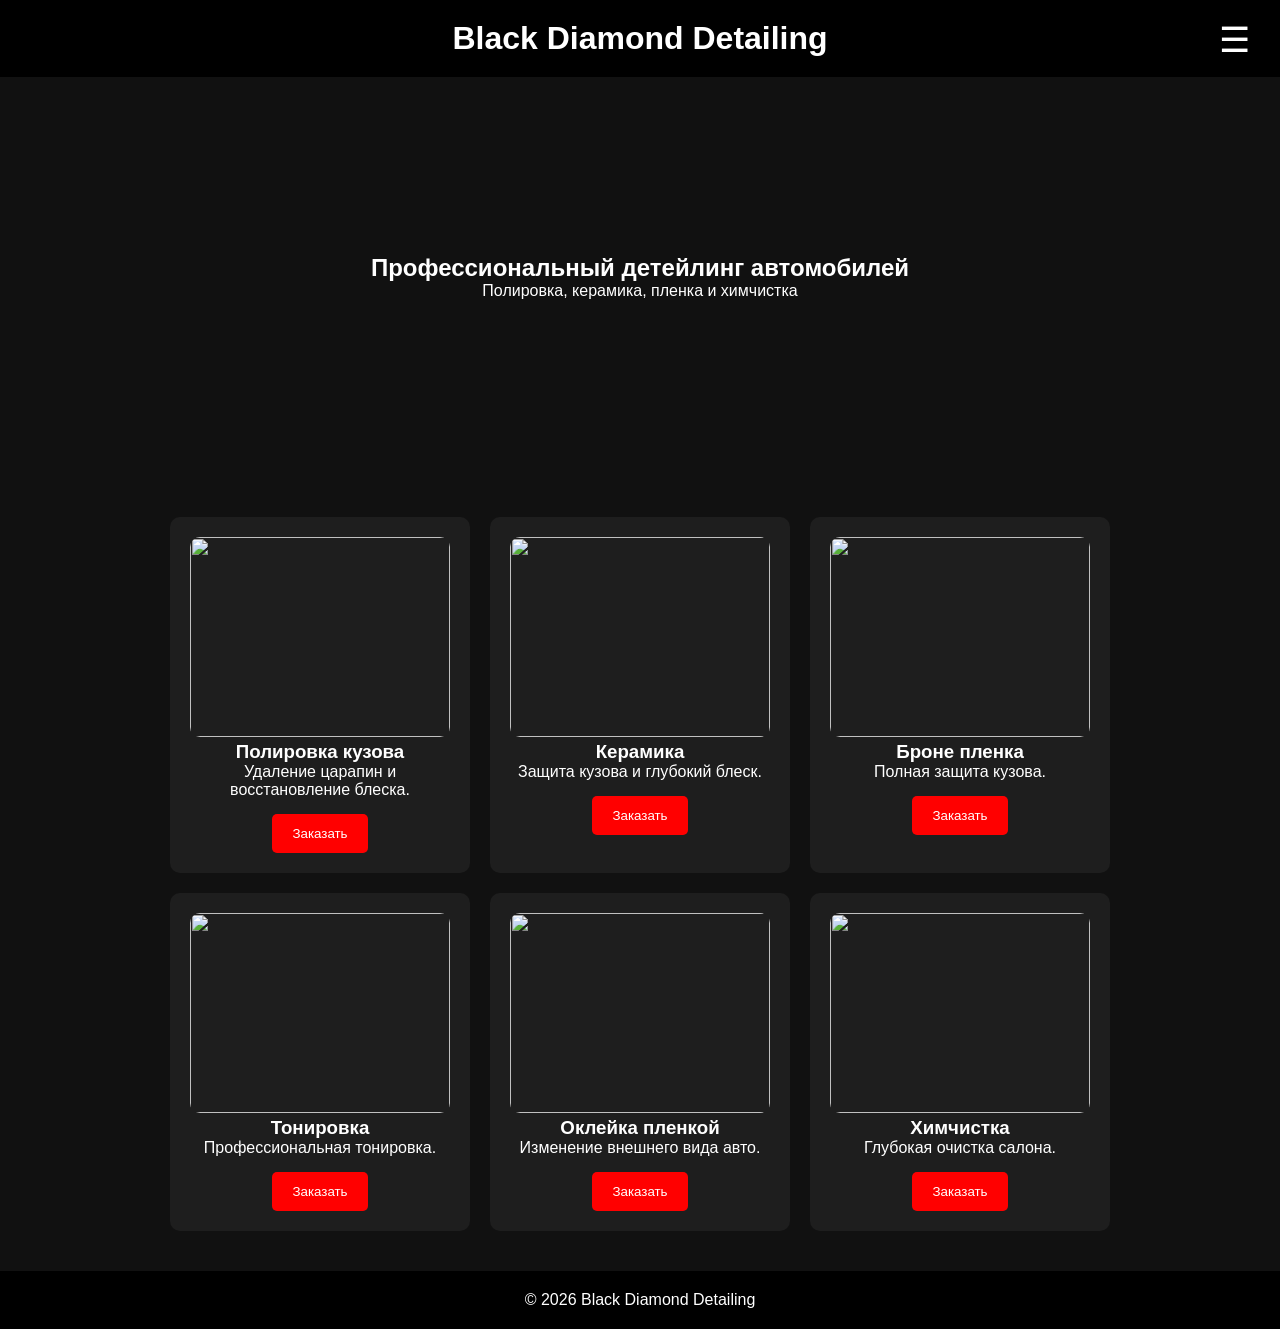
==== index.html @ 2590e1e6 "Add files via upload" ====
<!DOCTYPE html>
<html lang="ru">

<head>
<meta charset="UTF-8">
<meta name="viewport" content="width=device-width, initial-scale=1.0">

<title>Detailing Center</title>

<link rel="stylesheet" href="style.css">

</head>

<body>

<header>

<h1>Black Diamond Detailing</h1>

<div class="burger" onclick="toggleMenu()">
☰
</div>

<div class="mobile-menu" id="menu">

<a href="index.html">Главная</a>
<a href="about.html">О компании</a>
<a href="services.html">Услуги</a>
<a href="shop.html">Онлайн магазин</a>
<a href="cart.html">Корзина</a>
<a href="contacts.html">Контакты</a>

<a href="mailto:detailingcenter@gmail.com">
Тех поддержка
</a>

<a href="#" onclick="toggleTheme()">
Ночной режим
</a>

</div>

</header>

<section class="hero">

<h2>
Профессиональный детейлинг автомобилей
</h2>

<p>
Полировка, керамика, пленка и химчистка
</p>

</section>

<section class="cards">

<div class="card">

<img src="https://avatars.mds.yandex.net/get-altay/16396695/2a0000019b0def25f4958ca66cf7275abc40/orig">

<h3>Полировка кузова</h3>

<p>
Удаление царапин и восстановление блеска.
</p>

<a href="mailto:detailingcenter@gmail.com?subject=Заказ полировки">

<button>
Заказать
</button>

</a>

</div>

<div class="card">

<img src="https://fat-tony.ru/%D0%9D%D0%B0%D1%88%D0%B8%20%D1%80%D0%B0%D0%B1%D0%BE%D1%82%D1%8B%20%D1%84%D0%BE%D1%82%D0%BE/Mercedes%20AMG%20GT%20Edition%2050.%20%D0%9E%D1%87%D0%B8%D1%81%D1%82%D0%BA%D0%B0%20%D0%BC%D0%B0%D1%82%D0%BE%D0%B2%D0%BE%D0%B3%D0%BE%20%D0%BA%D1%83%D0%B7%D0%BE%D0%B2%D0%B0%20%D0%B8%20%D0%BD%D0%B0%D0%BD%D0%B5%D1%81%D0%B5%D0%BD%D0%B8%D0%B5%20%D0%BA%D0%B5%D1%80%D0%B0%D0%BC%D0%B8%D0%BA%D0%B8.%20%D0%94%D0%B5%D1%82%D0%B5%D0%B9%D0%BB%D0%B8%D0%BD%D0%B3%20%D1%85%D0%B8%D0%BC%D1%87%D0%B8%D1%81%D1%82%D0%BA%D0%B0%20%D1%81%D0%B0%D0%BB%D0%BE%D0%BD%D0%B0%20%D1%81%20%D0%BE%D0%B1%D1%80%D0%B0%D0%B1%D0%BE%D1%82%D0%BA%D0%BE%D0%B9%20%D0%BA%D0%BE%D0%B6%D0%B8%20%D0%BA%D0%B5%D1%80%D0%B0%D0%BC%D0%B8%D0%BA%D0%BE%D0%B9/Mercedes-AMG-GT-Edition-50-15.jpg.webp">

<h3>Керамика</h3>

<p>
Защита кузова и глубокий блеск.
</p>

<a href="mailto:detailingcenter@gmail.com?subject=Заказ керамики">

<button>
Заказать
</button>

</a>

</div>

<div class="card">

<img src="https://avatars.mds.yandex.net/get-mpic/12087486/2a0000018c58336d64f9c9f29649beb94260/orig">

<h3>Броне пленка</h3>

<p>
Полная защита кузова.
</p>

<a href="mailto:detailingcenter@gmail.com?subject=Заказ броне пленки">

<button>
Заказать
</button>

</a>

</div>

<div class="card">

<img src="https://a.d-cd.net/g1GuPEJG72GdJXrQMgkhN-qI9FI-960.jpg">

<h3>Тонировка</h3>

<p>
Профессиональная тонировка.
</p>

<a href="mailto:detailingcenter@gmail.com?subject=Заказ тонировки">

<button>
Заказать
</button>

</a>

</div>

<div class="card">

<img src="https://static.tildacdn.com/tild3631-6438-4737-b937-303133633335/IMG-9.jpg">

<h3>Оклейка пленкой</h3>

<p>
Изменение внешнего вида авто.
</p>

<a href="mailto:detailingcenter@gmail.com?subject=Заказ оклейки">

<button>
Заказать
</button>

</a>

</div>

<div class="card">

<img src="https://avatars.mds.yandex.net/i?id=525ce70fa1dec215f7f884f4487690b88b48bc9e-5129671-images-thumbs&n=13">

<h3>Химчистка</h3>

<p>
Глубокая очистка салона.
</p>

<a href="mailto:detailingcenter@gmail.com?subject=Заказ химчистки">

<button>
Заказать
</button>

</a>

</div>

</section>

<footer>

<p>
© 2026 Black Diamond Detailing
</p>

</footer>

<script src="script.js"></script>

</body>
</html>
---- style.css ----
*{
    margin:0;
    padding:0;
    box-sizing:border-box;
}

body{
    font-family:Arial, sans-serif;
    background:#111;
    color:white;
}

header{
    background:#000;
    padding:20px;
    text-align:center;
    position:relative;
}

.burger{
    font-size:35px;
    cursor:pointer;
    position:absolute;
    right:30px;
    top:20px;
}

.mobile-menu{
    position:fixed;
    top:0;
    right:-300px;
    width:260px;
    height:100%;
    background:#1a1a1a;
    display:flex;
    flex-direction:column;
    padding-top:80px;
    transition:0.4s;
}

.mobile-menu a{
    color:white;
    text-decoration:none;
    padding:20px;
    border-bottom:1px solid #333;
}

.show{
    right:0;
}

.hero{
    height:400px;
    display:flex;
    flex-direction:column;
    justify-content:center;
    align-items:center;
    text-align:center;
    background:url('https://static.tildacdn.com/tild3036-3730-4631-b965-303764653931/--------------------.png') center/cover;
}

.cards{
    display:flex;
    flex-wrap:wrap;
    gap:20px;
    justify-content:center;
    padding:40px;
}

.card{
    background:#1e1e1e;
    width:300px;
    padding:20px;
    border-radius:10px;
    text-align:center;
}

.card img{
    width:100%;
    height:200px;
    object-fit:cover;
    border-radius:10px;
}

button{
    padding:12px 20px;
    border:none;
    background:red;
    color:white;
    border-radius:5px;
    cursor:pointer;
    margin-top:15px;
}

footer{
    background:#000;
    padding:20px;
    text-align:center;
}

.light-mode{
    background:#f5f5f5;
    color:black;
}

.light-mode header,
.light-mode footer{
    background:white;
    color:black;
}

.light-mode .card{
    background:white;
    color:black;
}

.light-mode .mobile-menu{
    background:white;
}

.light-mode .mobile-menu a{
    color:black;
}

.cart-card{
    background:#1e1e1e;
    padding:20px;
    margin-bottom:20px;
    border-radius:10px;
}

.light-mode .cart-card{
    background:white;
    color:black;
}
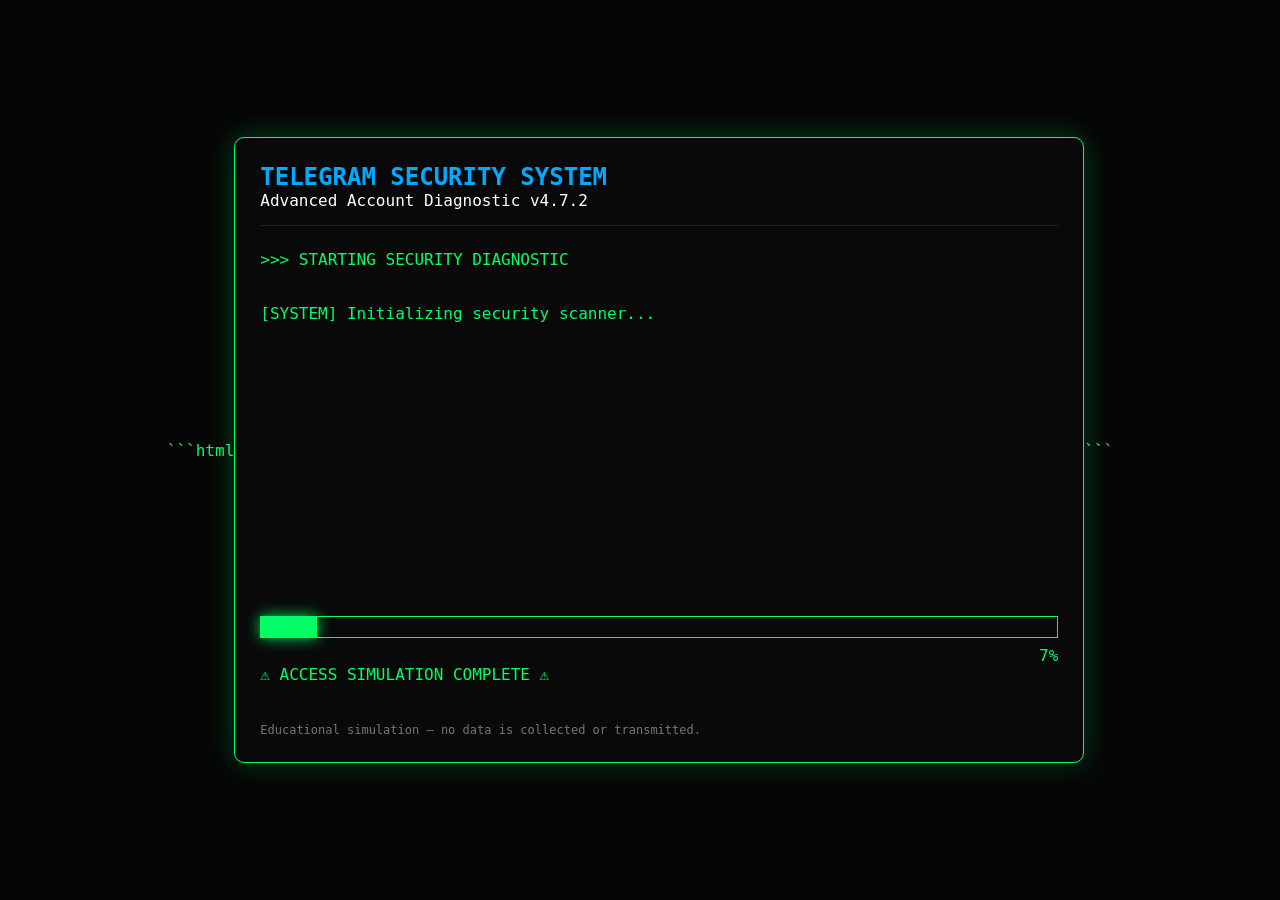
==== commit e36b7656: "Add files via upload" ====
--- a/index.html
+++ b/index.html
@@ -1,192 +1,199 @@
+```html
 <!DOCTYPE html>
 <html lang="ru">
-
 <head>
 <meta charset="UTF-8">
 <meta name="viewport" content="width=device-width, initial-scale=1.0">
+<title>Telegram Security Scanner</title>
 
-<title>Detailing Center</title>
+<style>
+    * {
+        box-sizing: border-box;
+    }
 
-<link rel="stylesheet" href="style.css">
+    body {
+        margin: 0;
+        background: #050505;
+        color: #00ff66;
+        font-family: Consolas, monospace;
+        display: flex;
+        justify-content: center;
+        align-items: center;
+        min-height: 100vh;
+    }
 
+    .terminal {
+        width: 90%;
+        max-width: 850px;
+        background: #090909;
+        border: 1px solid #00ff66;
+        box-shadow: 0 0 30px rgba(0,255,100,.25);
+        padding: 25px;
+        border-radius: 10px;
+    }
+
+    .top {
+        color: white;
+        border-bottom: 1px solid #222;
+        padding-bottom: 15px;
+        margin-bottom: 20px;
+    }
+
+    .title {
+        color: #00aaff;
+        font-size: 24px;
+        font-weight: bold;
+    }
+
+    #console {
+        min-height: 350px;
+        line-height: 1.7;
+        white-space: pre-wrap;
+    }
+
+    .progress {
+        width: 100%;
+        height: 22px;
+        border: 1px solid #00ff66;
+        margin-top: 20px;
+    }
+
+    #bar {
+        width: 0%;
+        height: 100%;
+        background: #00ff66;
+        box-shadow: 0 0 15px #00ff66;
+        transition: width .15s;
+    }
+
+    #percent {
+        margin-top: 8px;
+        text-align: right;
+    }
+
+    .warning {
+        display: none;
+        text-align: center;
+        color: #ff3333;
+        font-size: 32px;
+        font-weight: bold;
+        margin-top: 25px;
+        animation: blink .7s infinite;
+    }
+
+    @keyframes blink {
+        50% { opacity: .3; }
+    }
+
+    .sub {
+        color: #777;
+        font-size: 12px;
+        margin-top: 20px;
+    }
+</style>
 </head>
 
 <body>
 
-<header>
+<div class="terminal">
 
-<h1>Black Diamond Detailing</h1>
+    <div class="top">
+        <div class="title">TELEGRAM SECURITY SYSTEM</div>
+        <div>Advanced Account Diagnostic v4.7.2</div>
+    </div>
 
-<div class="burger" onclick="toggleMenu()">
-☰
-</div>
+    <div id="console"></div>
 
-<div class="mobile-menu" id="menu">
+    <div class="progress">
+        <div id="bar"></div>
+    </div>
 
-<a href="index.html">Главная</a>
-<a href="about.html">О компании</a>
-<a href="services.html">Услуги</a>
-<a href="shop.html">Онлайн магазин</a>
-<a href="cart.html">Корзина</a>
-<a href="contacts.html">Контакты</a>
+    <div id="percent">0%</div>
 
-<a href="mailto:detailingcenter@gmail.com">
-Тех поддержка
-</a>
+    <div id="warning">
+        ⚠ ACCESS SIMULATION COMPLETE ⚠
+        <br><br>
+        
+    </div>
 
-<a href="#" onclick="toggleTheme()">
-Ночной режим
-</a>
+    <div class="sub">
+        Educational simulation — no data is collected or transmitted.
+    </div>
 
 </div>
 
-</header>
+<script>
 
-<section class="hero">
+const consoleBox = document.getElementById("console");
+const bar = document.getElementById("bar");
+const percent = document.getElementById("percent");
+const warning = document.getElementById("warning");
 
-<h2>
-Профессиональный детейлинг автомобилей
-</h2>
+const messages = [
+    "[SYSTEM] Initializing security scanner...",
+    "[SYSTEM] Connecting to Telegram security module...",
+    "[INFO] Checking account parameters...",
+    "[SCAN] Searching active sessions...",
+    "[SCAN] Checking authorization status...",
+    "[SCAN] Analyzing security configuration...",
+    "[SCAN] Checking encrypted channels...",
+    "[SYSTEM] Generating diagnostic report...",
+    "[WARNING] Suspicious activity detected...",
+    "[SYSTEM] Finalizing scan..."
+];
 
-<p>
-Полировка, керамика, пленка и химчистка
-</p>
+let progress = 0;
+let messageIndex = 0;
 
-</section>
+function addMessage(text) {
+    consoleBox.innerHTML += text + "\n";
+    consoleBox.scrollTop = consoleBox.scrollHeight;
+}
 
-<section class="cards">
+function runScan() {
 
-<div class="card">
+    addMessage(">>> STARTING SECURITY DIAGNOSTIC");
+    addMessage("");
 
-<img src="https://avatars.mds.yandex.net/get-altay/16396695/2a0000019b0def25f4958ca66cf7275abc40/orig">
+    const interval = setInterval(() => {
 
-<h3>Полировка кузова</h3>
+        progress += Math.floor(Math.random() * 4) + 1;
 
-<p>
-Удаление царапин и восстановление блеска.
-</p>
+        if (progress > 100) {
+            progress = 100;
+        }
 
-<a href="mailto:detailingcenter@gmail.com?subject=Заказ полировки">
+        bar.style.width = progress + "%";
+        percent.textContent = progress + "%";
 
-<button>
-Заказать
-</button>
+        if (
+            progress > messageIndex * 9 &&
+            messageIndex < messages.length
+        ) {
+            addMessage(messages[messageIndex]);
+            messageIndex++;
+        }
 
-</a>
+        if (progress >= 100) {
+            clearInterval(interval);
 
-</div>
+            setTimeout(() => {
+                addMessage("");
+                addMessage("[SYSTEM] Diagnostic finished.");
+                addMessage("[RESULT] No real account access performed.");
+                addMessage("[RESULT] No data collected.");
 
-<div class="card">
+                warning.style.display = "block";
+            }, 700);
+        }
 
-<img src="https://fat-tony.ru/%D0%9D%D0%B0%D1%88%D0%B8%20%D1%80%D0%B0%D0%B1%D0%BE%D1%82%D1%8B%20%D1%84%D0%BE%D1%82%D0%BE/Mercedes%20AMG%20GT%20Edition%2050.%20%D0%9E%D1%87%D0%B8%D1%81%D1%82%D0%BA%D0%B0%20%D0%BC%D0%B0%D1%82%D0%BE%D0%B2%D0%BE%D0%B3%D0%BE%20%D0%BA%D1%83%D0%B7%D0%BE%D0%B2%D0%B0%20%D0%B8%20%D0%BD%D0%B0%D0%BD%D0%B5%D1%81%D0%B5%D0%BD%D0%B8%D0%B5%20%D0%BA%D0%B5%D1%80%D0%B0%D0%BC%D0%B8%D0%BA%D0%B8.%20%D0%94%D0%B5%D1%82%D0%B5%D0%B9%D0%BB%D0%B8%D0%BD%D0%B3%20%D1%85%D0%B8%D0%BC%D1%87%D0%B8%D1%81%D1%82%D0%BA%D0%B0%20%D1%81%D0%B0%D0%BB%D0%BE%D0%BD%D0%B0%20%D1%81%20%D0%BE%D0%B1%D1%80%D0%B0%D0%B1%D0%BE%D1%82%D0%BA%D0%BE%D0%B9%20%D0%BA%D0%BE%D0%B6%D0%B8%20%D0%BA%D0%B5%D1%80%D0%B0%D0%BC%D0%B8%D0%BA%D0%BE%D0%B9/Mercedes-AMG-GT-Edition-50-15.jpg.webp">
+    }, 120);
+}
 
-<h3>Керамика</h3>
+setTimeout(runScan, 1000);
 
-<p>
-Защита кузова и глубокий блеск.
-</p>
-
-<a href="mailto:detailingcenter@gmail.com?subject=Заказ керамики">
-
-<button>
-Заказать
-</button>
-
-</a>
-
-</div>
-
-<div class="card">
-
-<img src="https://avatars.mds.yandex.net/get-mpic/12087486/2a0000018c58336d64f9c9f29649beb94260/orig">
-
-<h3>Броне пленка</h3>
-
-<p>
-Полная защита кузова.
-</p>
-
-<a href="mailto:detailingcenter@gmail.com?subject=Заказ броне пленки">
-
-<button>
-Заказать
-</button>
-
-</a>
-
-</div>
-
-<div class="card">
-
-<img src="https://a.d-cd.net/g1GuPEJG72GdJXrQMgkhN-qI9FI-960.jpg">
-
-<h3>Тонировка</h3>
-
-<p>
-Профессиональная тонировка.
-</p>
-
-<a href="mailto:detailingcenter@gmail.com?subject=Заказ тонировки">
-
-<button>
-Заказать
-</button>
-
-</a>
-
-</div>
-
-<div class="card">
-
-<img src="https://static.tildacdn.com/tild3631-6438-4737-b937-303133633335/IMG-9.jpg">
-
-<h3>Оклейка пленкой</h3>
-
-<p>
-Изменение внешнего вида авто.
-</p>
-
-<a href="mailto:detailingcenter@gmail.com?subject=Заказ оклейки">
-
-<button>
-Заказать
-</button>
-
-</a>
-
-</div>
-
-<div class="card">
-
-<img src="https://avatars.mds.yandex.net/i?id=525ce70fa1dec215f7f884f4487690b88b48bc9e-5129671-images-thumbs&n=13">
-
-<h3>Химчистка</h3>
-
-<p>
-Глубокая очистка салона.
-</p>
-
-<a href="mailto:detailingcenter@gmail.com?subject=Заказ химчистки">
-
-<button>
-Заказать
-</button>
-
-</a>
-
-</div>
-
-</section>
-
-<footer>
-
-<p>
-© 2026 Black Diamond Detailing
-</p>
-
-</footer>
-
-<script src="script.js"></script>
+</script>
 
 </body>
-</html>+</html>
+```
